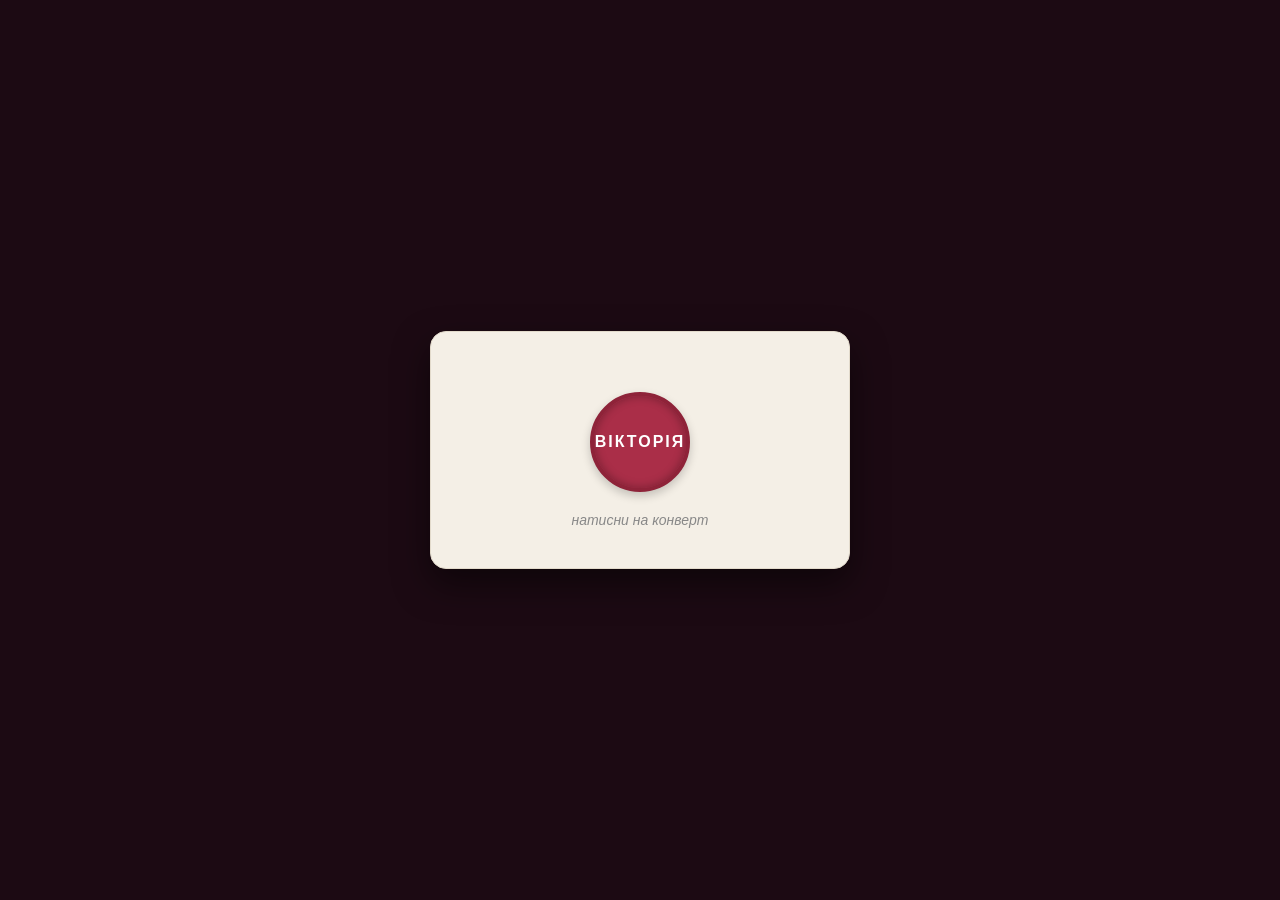
==== index.html @ 611e599b "Add files via upload" ====
<!DOCTYPE html>
<html lang="uk">
<head>
  <meta charset="UTF-8">
  <meta name="viewport" content="width=device-width, initial-scale=1.0">
  <title>Коханій ❤️</title>
  <link rel="stylesheet" href="style.css">
</head>
<body>

  <div class="container">

    <!-- Конверт -->
    <div id="envelope" class="envelope" onclick="openEnvelope()">
      <div class="wax-seal">ВІКТОРІЯ</div>
      <p class="click-hint">натисни на конверт</p>
    </div>

    <!-- Лист -->
    <div id="letter" class="letter hidden">
      <div class="letter-header">Кохана, це для тебе</div>
      <h1 class="title">Пробач мені</h1>
      
      <p class="message">
        Кохана, я не хочу тебе вічно дратувати, злити, розстроювати. 
        Хочу дарувати тобі тільки теплі та позитивні емоції, посмішку, любов. 
        Я замахався сваритися через всякі дрібниці :( Люблю тебе 😍
      </p>

      <!-- Галерея фотографій з exact-назвами файлів -->
      <div class="photo-gallery">
        <img src="photo_2026-09-14_17-28-30.jpg" alt="Наше фото 1">
        <img src="photo_2026-09-14_17-28-31 (2).jpg" alt="Наше фото 2">
        <img src="photo_2026-09-14_17-28-31.jpg" alt="Наше фото 3">
      </div>

      <div class="footer-sign">Твій Коханий</div>
    </div>

  </div>

  <script src="script.js"></script>
</body>
</html>
---- style.css ----
* {
  box-sizing: border-box;
  margin: 0;
  padding: 0;
}

body {
  background-color: #1c0a13;
  color: #fff;
  font-family: -apple-system, BlinkMacSystemFont, 'Segoe UI', Roboto, Helvetica, Arial, sans-serif;
  display: flex;
  justify-content: center;
  align-items: center;
  min-height: 100vh;
  padding: 20px 10px;
}

.container {
  width: 100%;
  max-width: 420px;
  text-align: center;
}

/* Конверт */
.envelope {
  background: #f4efe6;
  color: #333;
  padding: 60px 20px 40px;
  border-radius: 16px;
  border: 1px solid #e2dacb;
  cursor: pointer;
  box-shadow: 0 15px 35px rgba(0, 0, 0, 0.5);
  transition: transform 0.4s ease, opacity 0.4s ease;
}

.envelope:hover {
  transform: translateY(-3px);
}

.wax-seal {
  width: 100px;
  height: 100px;
  background: #aa2e48;
  color: #fff;
  border-radius: 50%;
  display: flex;
  align-items: center;
  justify-content: center;
  margin: 0 auto 20px;
  font-weight: bold;
  font-size: 16px;
  letter-spacing: 2px;
  border: 4px solid #8e2339;
  box-shadow: inset 0 0 10px rgba(0, 0, 0, 0.3), 0 4px 10px rgba(0, 0, 0, 0.2);
}

.click-hint {
  font-style: italic;
  color: #888;
  font-size: 14px;
}

/* Лист */
.letter {
  background: #fdfaf5;
  color: #2c2c2c;
  padding: 30px 20px;
  border-radius: 16px;
  box-shadow: 0 15px 35px rgba(0, 0, 0, 0.5);
  animation: fadeIn 0.6s cubic-bezier(0.16, 1, 0.3, 1) forwards;
  text-align: left;
}

.hidden {
  display: none;
}

.letter-header {
  color: #d1506d;
  font-size: 14px;
  margin-bottom: 8px;
  font-style: italic;
}

.title {
  font-size: 28px;
  font-weight: 600;
  margin-bottom: 16px;
  color: #1a1a1a;
}

.message {
  font-size: 16px;
  line-height: 1.6;
  color: #4a4a4a;
  margin-bottom: 25px;
}

/* Фото у стилі полароїд */
.photo-gallery {
  display: flex;
  flex-direction: column;
  gap: 20px;
  margin-bottom: 25px;
}

.photo-gallery img {
  width: 100%;
  height: auto;
  background: #ffffff;
  padding: 10px 10px 24px 10px;
  border-radius: 8px;
  box-shadow: 0 6px 16px rgba(0, 0, 0, 0.12);
  transform: rotate(-1deg);
  transition: transform 0.3s ease;
}

.photo-gallery img:nth-child(even) {
  transform: rotate(1.5deg);
}

.photo-gallery img:hover {
  transform: scale(1.02) rotate(0deg);
}

.footer-sign {
  text-align: center;
  font-size: 18px;
  font-weight: 600;
  color: #333;
  margin-top: 10px;
  padding-top: 15px;
  border-top: 1px solid #eae0d5;
}

@keyframes fadeIn {
  from {
    opacity: 0;
    transform: translateY(30px) scale(0.95);
  }
  to {
    opacity: 1;
    transform: translateY(0) scale(1);
  }
}
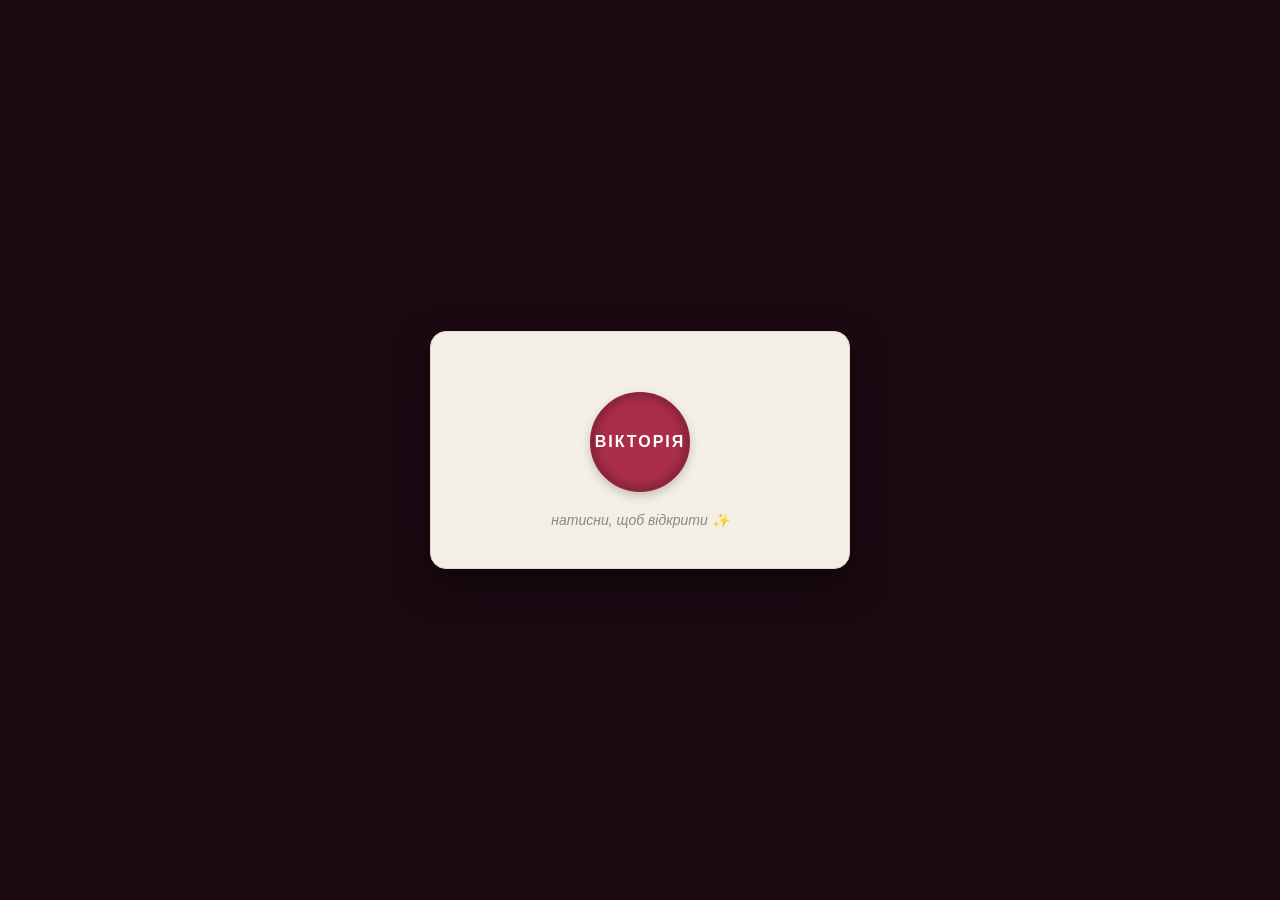
==== commit 4a7180b1: "Enhance index.html with audio player and UI updates Added hidden audio player and improved envelope " ====
--- a/index.html
+++ b/index.html
@@ -8,16 +8,23 @@
 </head>
 <body>
 
+  <!-- Аудіоплеєр (схований) -->
+  <audio id="bg-music" loop preload="auto">
+    <source src="music.mp3" type="audio/mpeg">
+  </audio>
+
   <div class="container">
 
     <!-- Конверт -->
     <div id="envelope" class="envelope" onclick="openEnvelope()">
+      <div class="envelope-flap"></div>
       <div class="wax-seal">ВІКТОРІЯ</div>
-      <p class="click-hint">натисни на конверт</p>
+      <p class="click-hint">натисни, щоб відкрити ✨</p>
     </div>
 
     <!-- Лист -->
     <div id="letter" class="letter hidden">
+      <div class="heart-icon">❤️</div>
       <div class="letter-header">Кохана, це для тебе</div>
       <h1 class="title">Пробач мені</h1>
       
@@ -27,11 +34,17 @@
         Я замахався сваритися через всякі дрібниці :( Люблю тебе 😍
       </p>
 
-      <!-- Галерея фотографій з exact-назвами файлів -->
+      <!-- Галерея фотографій -->
       <div class="photo-gallery">
-        <img src="photo_2026-09-14_17-28-30.jpg" alt="Наше фото 1">
-        <img src="photo_2026-09-14_17-28-31 (2).jpg" alt="Наше фото 2">
-        <img src="photo_2026-09-14_17-28-31.jpg" alt="Наше фото 3">
+        <div class="photo-card card-1">
+          <img src="photo_2026-09-14_17-28-30.jpg" alt="Наше фото 1">
+        </div>
+        <div class="photo-card card-2">
+          <img src="photo_2026-09-14_17-28-31 (2).jpg" alt="Наше фото 2">
+        </div>
+        <div class="photo-card card-3">
+          <img src="photo_2026-09-14_17-28-31.jpg" alt="Наше фото 3">
+        </div>
       </div>
 
       <div class="footer-sign">Твій Коханий</div>
@@ -41,4 +54,4 @@
 
   <script src="script.js"></script>
 </body>
-</html>+</html>
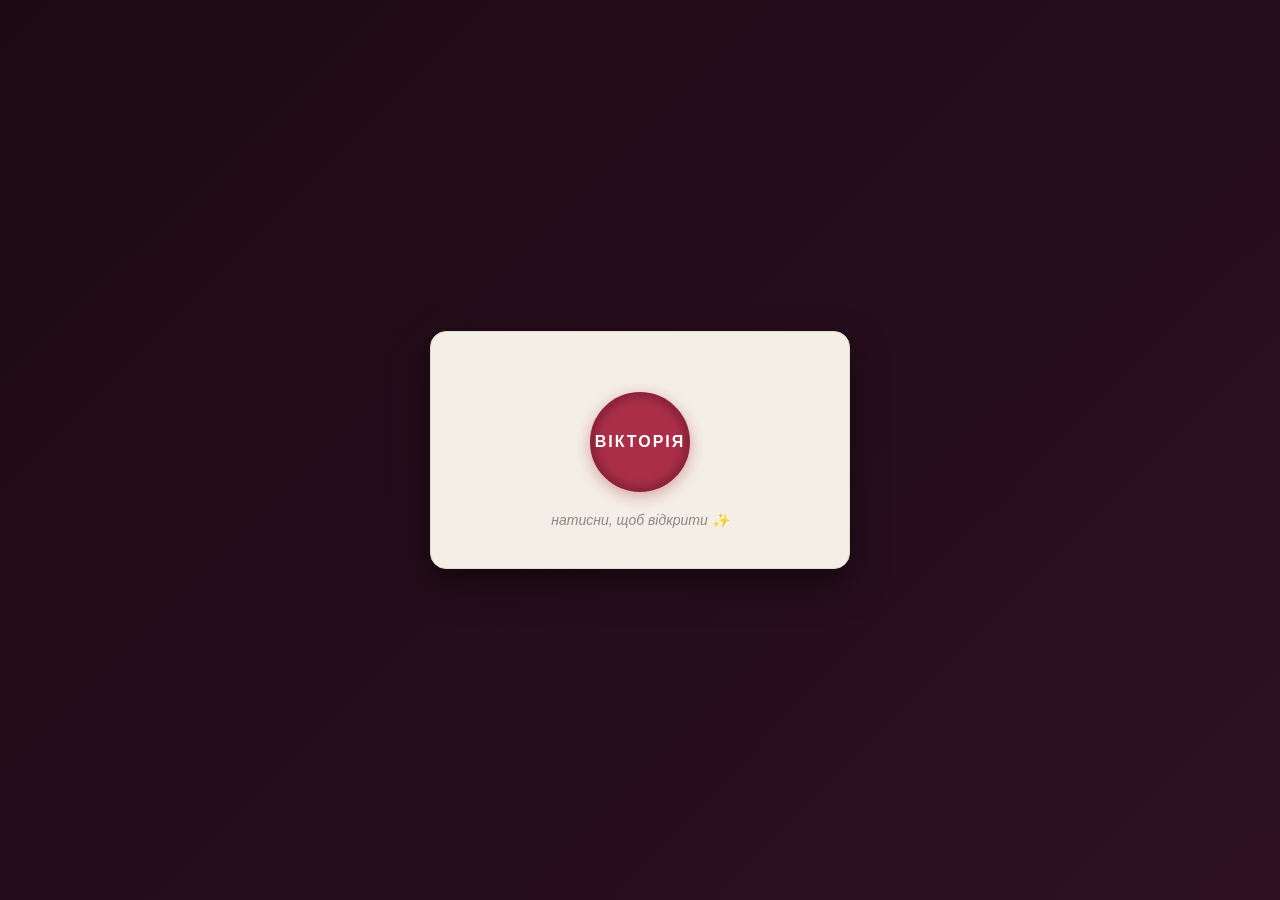
==== commit fc1e898f: "Add hearts container for floating hearts effect Added a hearts container for floating hearts effect." ====
--- a/index.html
+++ b/index.html
@@ -13,11 +13,13 @@
     <source src="music.mp3" type="audio/mpeg">
   </audio>
 
+  <!-- Контейнер для плаваючих сердечок -->
+  <div id="hearts-container"></div>
+
   <div class="container">
 
     <!-- Конверт -->
     <div id="envelope" class="envelope" onclick="openEnvelope()">
-      <div class="envelope-flap"></div>
       <div class="wax-seal">ВІКТОРІЯ</div>
       <p class="click-hint">натисни, щоб відкрити ✨</p>
     </div>
--- a/style.css
+++ b/style.css
@@ -5,7 +5,7 @@
 }
 
 body {
-  background-color: #1c0a13;
+  background: linear-gradient(135deg, #1c0a13 0%, #2e1022 100%);
   color: #fff;
   font-family: -apple-system, BlinkMacSystemFont, 'Segoe UI', Roboto, Helvetica, Arial, sans-serif;
   display: flex;
@@ -13,15 +13,17 @@
   align-items: center;
   min-height: 100vh;
   padding: 20px 10px;
+  overflow-x: hidden;
 }
 
 .container {
   width: 100%;
   max-width: 420px;
   text-align: center;
+  position: relative;
 }
 
-/* Конверт */
+/* Конверт з пульсацією */
 .envelope {
   background: #f4efe6;
   color: #333;
@@ -30,11 +32,9 @@
   border: 1px solid #e2dacb;
   cursor: pointer;
   box-shadow: 0 15px 35px rgba(0, 0, 0, 0.5);
-  transition: transform 0.4s ease, opacity 0.4s ease;
-}
-
-.envelope:hover {
-  transform: translateY(-3px);
+  transition: all 0.5s cubic-bezier(0.4, 0, 0.2, 1);
+  position: relative;
+  animation: pulse 2.5s infinite ease-in-out;
 }
 
 .wax-seal {
@@ -51,7 +51,12 @@
   font-size: 16px;
   letter-spacing: 2px;
   border: 4px solid #8e2339;
-  box-shadow: inset 0 0 10px rgba(0, 0, 0, 0.3), 0 4px 10px rgba(0, 0, 0, 0.2);
+  box-shadow: inset 0 0 10px rgba(0, 0, 0, 0.3), 0 4px 15px rgba(170, 46, 72, 0.4);
+  transition: transform 0.3s ease;
+}
+
+.envelope:hover .wax-seal {
+  transform: scale(1.08) rotate(5deg);
 }
 
 .click-hint {
@@ -64,15 +69,29 @@
 .letter {
   background: #fdfaf5;
   color: #2c2c2c;
-  padding: 30px 20px;
-  border-radius: 16px;
-  box-shadow: 0 15px 35px rgba(0, 0, 0, 0.5);
-  animation: fadeIn 0.6s cubic-bezier(0.16, 1, 0.3, 1) forwards;
+  padding: 35px 22px;
+  border-radius: 18px;
+  box-shadow: 0 20px 40px rgba(0, 0, 0, 0.6);
   text-align: left;
+  opacity: 0;
+  transform: translateY(40px) scale(0.9);
+  transition: all 0.8s cubic-bezier(0.16, 1, 0.3, 1);
+}
+
+.letter.show {
+  opacity: 1;
+  transform: translateY(0) scale(1);
 }
 
 .hidden {
   display: none;
+}
+
+.heart-icon {
+  font-size: 28px;
+  text-align: center;
+  margin-bottom: 10px;
+  animation: heartBeat 1.5s infinite;
 }
 
 .letter-header {
@@ -91,36 +110,53 @@
 
 .message {
   font-size: 16px;
-  line-height: 1.6;
+  line-height: 1.65;
   color: #4a4a4a;
+  margin-bottom: 30px;
+}
+
+/* Полароїдні картки з почерговою анімацією заїзду */
+.photo-gallery {
+  display: flex;
+  flex-direction: column;
+  gap: 22px;
   margin-bottom: 25px;
 }
 
-/* Фото у стилі полароїд */
-.photo-gallery {
-  display: flex;
-  flex-direction: column;
-  gap: 20px;
-  margin-bottom: 25px;
-}
-
-.photo-gallery img {
-  width: 100%;
-  height: auto;
+.photo-card {
   background: #ffffff;
   padding: 10px 10px 24px 10px;
   border-radius: 8px;
-  box-shadow: 0 6px 16px rgba(0, 0, 0, 0.12);
-  transform: rotate(-1deg);
-  transition: transform 0.3s ease;
+  box-shadow: 0 8px 20px rgba(0, 0, 0, 0.12);
+  opacity: 0;
+  transform: translateY(30px) rotate(-3deg);
+  transition: all 0.7s ease;
 }
 
-.photo-gallery img:nth-child(even) {
-  transform: rotate(1.5deg);
+.photo-card img {
+  width: 100%;
+  height: auto;
+  border-radius: 4px;
+  display: block;
 }
 
-.photo-gallery img:hover {
-  transform: scale(1.02) rotate(0deg);
+.photo-card.card-2 {
+  transform: translateY(30px) rotate(3deg);
+}
+
+/* Анімація появи фотографій */
+.letter.show .photo-card {
+  opacity: 1;
+  transform: translateY(0) rotate(-2deg);
+}
+
+.letter.show .photo-card.card-2 {
+  transform: translateY(0) rotate(2deg);
+}
+
+.photo-card:hover {
+  transform: scale(1.03) rotate(0deg) !important;
+  box-shadow: 0 12px 25px rgba(0, 0, 0, 0.2);
 }
 
 .footer-sign {
@@ -128,18 +164,18 @@
   font-size: 18px;
   font-weight: 600;
   color: #333;
-  margin-top: 10px;
-  padding-top: 15px;
+  margin-top: 15px;
+  padding-top: 20px;
   border-top: 1px solid #eae0d5;
 }
 
-@keyframes fadeIn {
-  from {
-    opacity: 0;
-    transform: translateY(30px) scale(0.95);
-  }
-  to {
-    opacity: 1;
-    transform: translateY(0) scale(1);
-  }
-}+/* Ключові кадри анімацій */
+@keyframes pulse {
+  0%, 100% { transform: scale(1); }
+  50% { transform: scale(1.02); }
+}
+
+@keyframes heartBeat {
+  0%, 100% { transform: scale(1); }
+  50% { transform: scale(1.2); }
+}
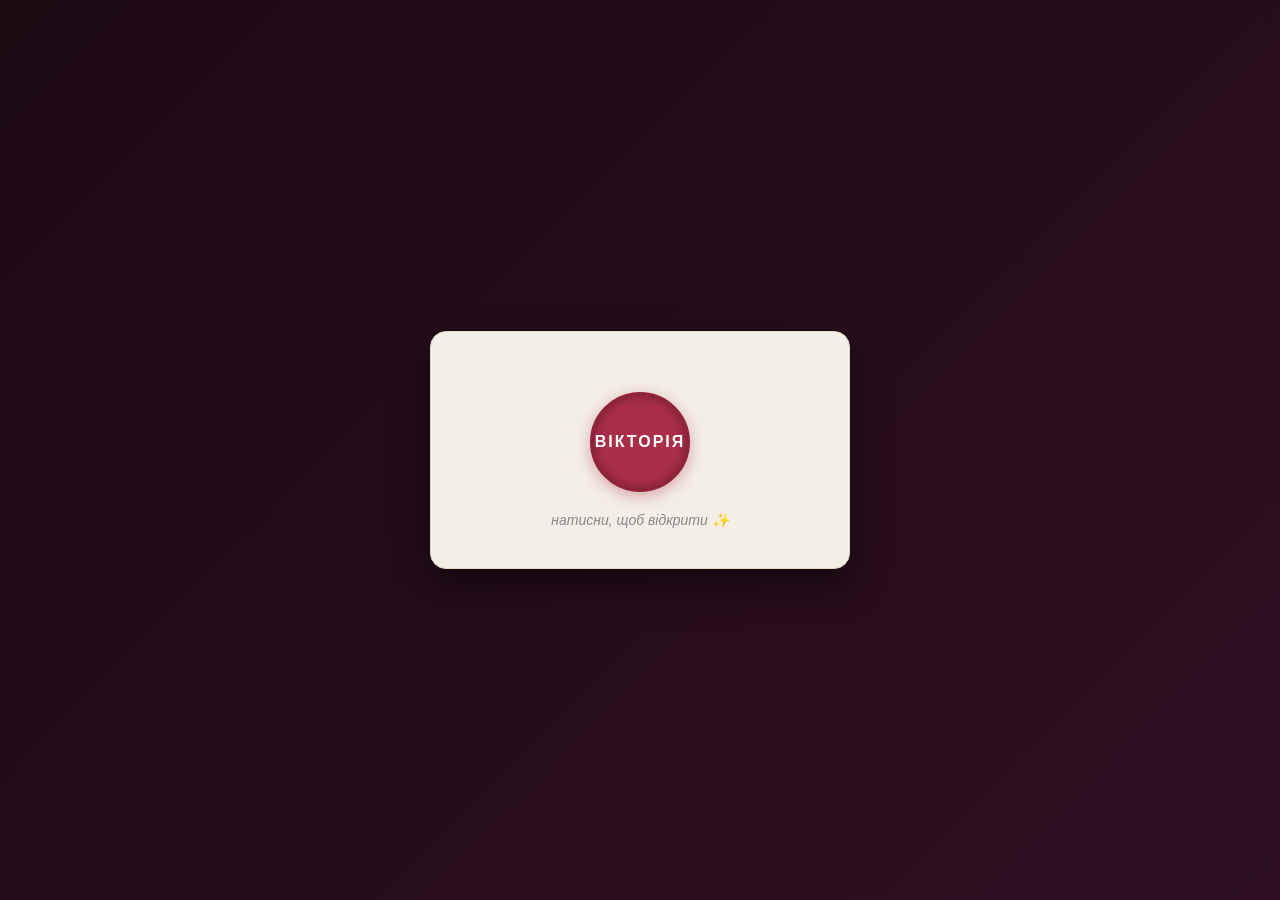
==== commit 8e71f381: "Enhance letter with reply button Added a reply button for sending love." ====
--- a/index.html
+++ b/index.html
@@ -8,20 +8,23 @@
 </head>
 <body>
 
-  <!-- Аудіоплеєр (схований) -->
+  <!-- Фонова музика -->
   <audio id="bg-music" loop preload="auto">
     <source src="music.mp3" type="audio/mpeg">
   </audio>
 
-  <!-- Контейнер для плаваючих сердечок -->
+  <!-- Контейнер для сердечок і конфеті -->
   <div id="hearts-container"></div>
 
   <div class="container">
 
-    <!-- Конверт -->
-    <div id="envelope" class="envelope" onclick="openEnvelope()">
-      <div class="wax-seal">ВІКТОРІЯ</div>
-      <p class="click-hint">натисни, щоб відкрити ✨</p>
+    <!-- Конверт з клапаном -->
+    <div id="envelope-wrapper" class="envelope-wrapper" onclick="openEnvelope()">
+      <div id="envelope" class="envelope">
+        <div class="envelope-flap"></div>
+        <div class="wax-seal">ВІКТОРІЯ</div>
+        <p class="click-hint">натисни, щоб відкрити ✨</p>
+      </div>
     </div>
 
     <!-- Лист -->
@@ -50,6 +53,9 @@
       </div>
 
       <div class="footer-sign">Твій Коханий</div>
+
+      <!-- Кнопка у відповідь -->
+      <button class="reply-btn" onclick="sendLove()">Обійняти у відповідь ❤️</button>
     </div>
 
   </div>
--- a/style.css
+++ b/style.css
@@ -14,6 +14,45 @@
   min-height: 100vh;
   padding: 20px 10px;
   overflow-x: hidden;
+  position: relative;
+}
+
+/* Контейнер та анімація плаваючих сердечок */
+#hearts-container {
+  position: fixed;
+  top: 0;
+  left: 0;
+  width: 100%;
+  height: 100%;
+  pointer-events: none;
+  z-index: 0;
+  overflow: hidden;
+}
+
+.floating-heart {
+  position: absolute;
+  bottom: -40px;
+  color: rgba(209, 80, 109, 0.45);
+  user-select: none;
+  animation: floatHeart linear infinite;
+  filter: drop-shadow(0 0 6px rgba(209, 80, 109, 0.3));
+}
+
+@keyframes floatHeart {
+  0% {
+    transform: translateY(0) rotate(0deg) scale(0.8);
+    opacity: 0;
+  }
+  10% {
+    opacity: 0.8;
+  }
+  90% {
+    opacity: 0.8;
+  }
+  100% {
+    transform: translateY(-105vh) rotate(360deg) scale(1.2);
+    opacity: 0;
+  }
 }
 
 .container {
@@ -21,9 +60,10 @@
   max-width: 420px;
   text-align: center;
   position: relative;
-}
-
-/* Конверт з пульсацією */
+  z-index: 1;
+}
+
+/* Конверт */
 .envelope {
   background: #f4efe6;
   color: #333;
@@ -115,7 +155,7 @@
   margin-bottom: 30px;
 }
 
-/* Полароїдні картки з почерговою анімацією заїзду */
+/* Полароїдні картки з анімацією */
 .photo-gallery {
   display: flex;
   flex-direction: column;
@@ -144,7 +184,6 @@
   transform: translateY(30px) rotate(3deg);
 }
 
-/* Анімація появи фотографій */
 .letter.show .photo-card {
   opacity: 1;
   transform: translateY(0) rotate(-2deg);
@@ -169,7 +208,6 @@
   border-top: 1px solid #eae0d5;
 }
 
-/* Ключові кадри анімацій */
 @keyframes pulse {
   0%, 100% { transform: scale(1); }
   50% { transform: scale(1.02); }
